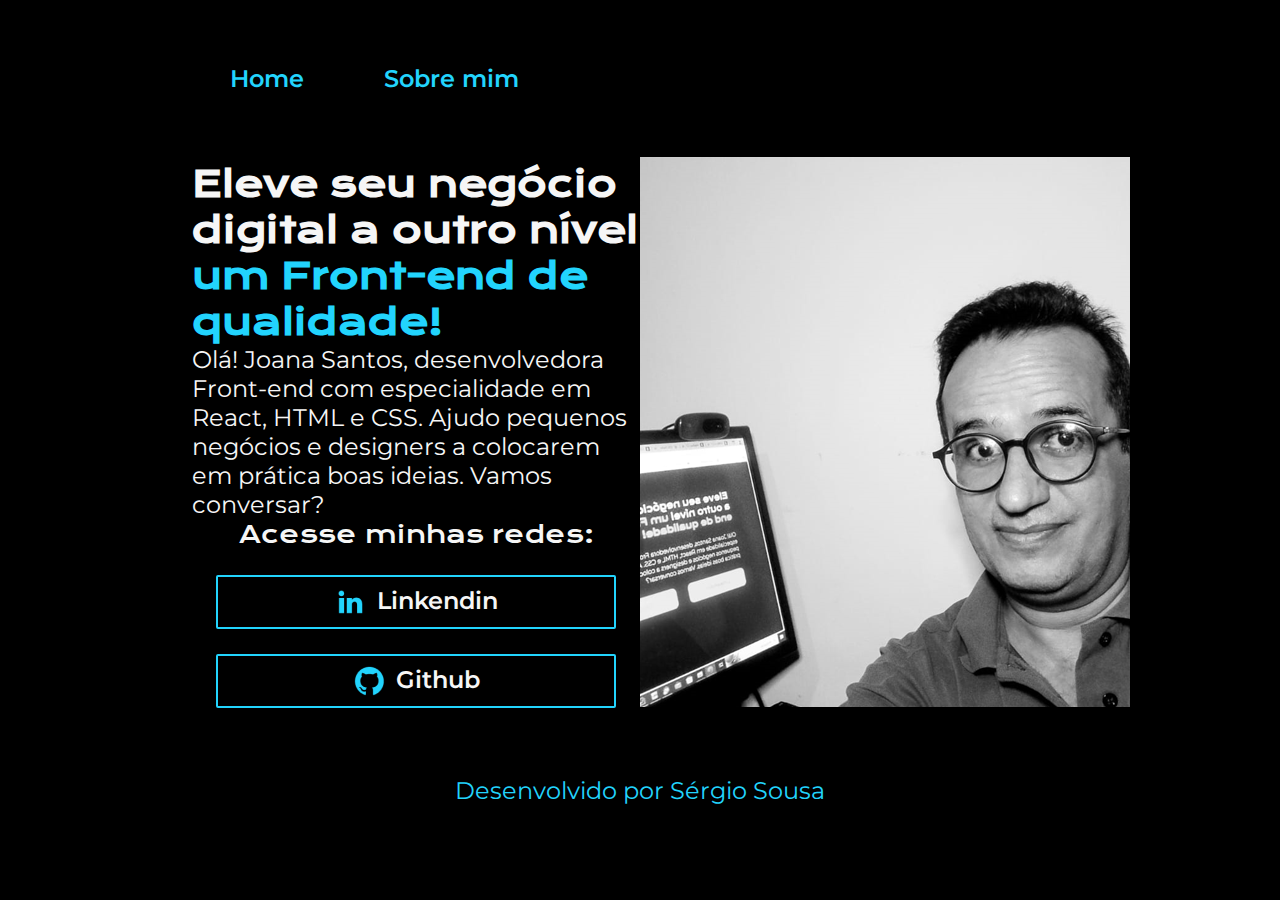
==== index.html @ 4ab58011 "Add files via upload" ====
<!DOCTYPE html>
<html lang="pt-br">
<head>
    <meta charset="UTF-8">
    <meta http-equiv="X-UA-Compatible" content="IE=edge">
    <meta name="viewport" content="width=device-width, initial-scale=1.0">
    <title>Portifólio</title>
    <link rel="stylesheet" href="./style/style.css">
</head>
<body>
    <header class="cabecalho">
        <nav class="cabecalho-menu">
            <a class="cabecalho-menu-link" href="./index.html">Home</a>
            <a class="cabecalho-menu-link" href="./about.html">Sobre mim</a>
        </nav>
    </header>
    <main class="principal">
        <section class="principal-conteudo">
            <h1 class="principal-titulo">Eleve seu negócio digital a outro nível <strong class="destaque-titulo">um Front-end de qualidade!</strong></h1>
            <p class="principal-texto">Olá! Joana Santos, desenvolvedora Front-end com especialidade em React, HTML e CSS. Ajudo pequenos negócios e designers a colocarem em prática boas ideias. Vamos conversar?</p>
            <div class="principal-butao">
                <h2 class="principal-butao-subtitulo">Acesse minhas redes:</h2>
                <a class="principal-butao-butao" href="https://www.linkedin.com/in/sergiosousa-ti/">
                    <img src="./imagens/Assets-aula2-curso3-html-e-css-main/assets/linkedin.png" alt="Linkendin">
                    Linkendin
                </a>
                <a class="principal-butao-butao" href="https://github.com/sergiosousa76">
                    <img src="./imagens/Assets-aula2-curso3-html-e-css-main/assets/github.png" alt="Github">
                    Github
                </a>
            </div>
        </section>
        <div class="fotografia-dev">
            <img src="./imagens/Untitled-1.png" alt="Foto do DEV trabalhando">
        </div>
    </main>
    <footer class="rodape">
        <p>Desenvolvido por Sérgio Sousa</p>
    </footer>
</body>
</html>
---- style/style.css ----
@import url('https://fonts.googleapis.com/css2?family=Krona+One&family=Montserrat:wght@300;600&display=swap');

:root {
    --cor-primaria: #000000;
    --cor-secundaria: #f6f6f6;
    --cor-terciaria: #22d4fd;
}
*{
    margin: 0;
    padding: 0;
}

body{
    box-sizing: border-box;
    background-color: var(--cor-primaria);
    color: var(--cor-secundaria);
}
.cabecalho{
    padding: 5% 0% 0% 18%;
}
.cabecalho-menu{
    display: flex;
    gap: 80px;
}
.cabecalho-menu-link{
    font-family: 'Montserrat', sans-serif;
    font-size: 1.5rem;
    font-weight: 600;
    color: var(--cor-terciaria);
    text-decoration: none;
}
.principal{
    display: flex;
    align-items: center;
    justify-content: space-between;
    padding: 5% 15%;
    font-family: 'Krona One', sans-serif;      
}
.principal-conteudo{
    display: flex;
    flex-direction: column;
    width: 50%;
}
.principal-titulo{
    font-size: 2.25rem;
}
.principal-texto{
    font-size: 1.5rem;
    font-family: 'Montserrat', sans-serif
}
.principal-butao-subtitulo{
    font-family: "Krona One", sans-serif;
    font-weight: 400;
    font-size: 1.5rem;
}
.principal-butao{
    display: flex;
    flex-direction: column;
    justify-content: space-between;
    align-items: center;
    gap: 25px;
}
.principal-butao-butao{
    display: flex;
    justify-content: center;
    gap: 10px;
    width: 378px;
    text-align: center;
    border-radius: 2px;
    border: 2px solid var(--cor-terciaria);
    font-size: 1.5rem;
    font-weight: 600;
    padding: 2%;
    text-decoration: none;
    color: var(--cor-secundaria);
    font-family: 'Montserrat', sans-serif;
    
}
.principal-butao-butao:hover{
    background-color: #272727;
}
.destaque-titulo{
    color: var(--cor-terciaria);
}

.fotografia-dev{
    width: 50%;
    gap: 20;
}
.rodape{
    font-family: 'Montserrat', sans-serif;
    font-size: 1.5rem;
    text-align: center;
    color: var(--cor-terciaria);
    font-weight: 400;
}
@media (max-width: 700px){
    .cabecalho{
        padding: 10%;
    }
    .cabecalho-menu{
        justify-content: center;
    }
    .principal{
        flex-direction: column-reverse;
    }
    .fotografia-dev{
        display: flex;
        justify-content: center;
        
    }
    .principal-conteudo{
        width: auto;
    }
}
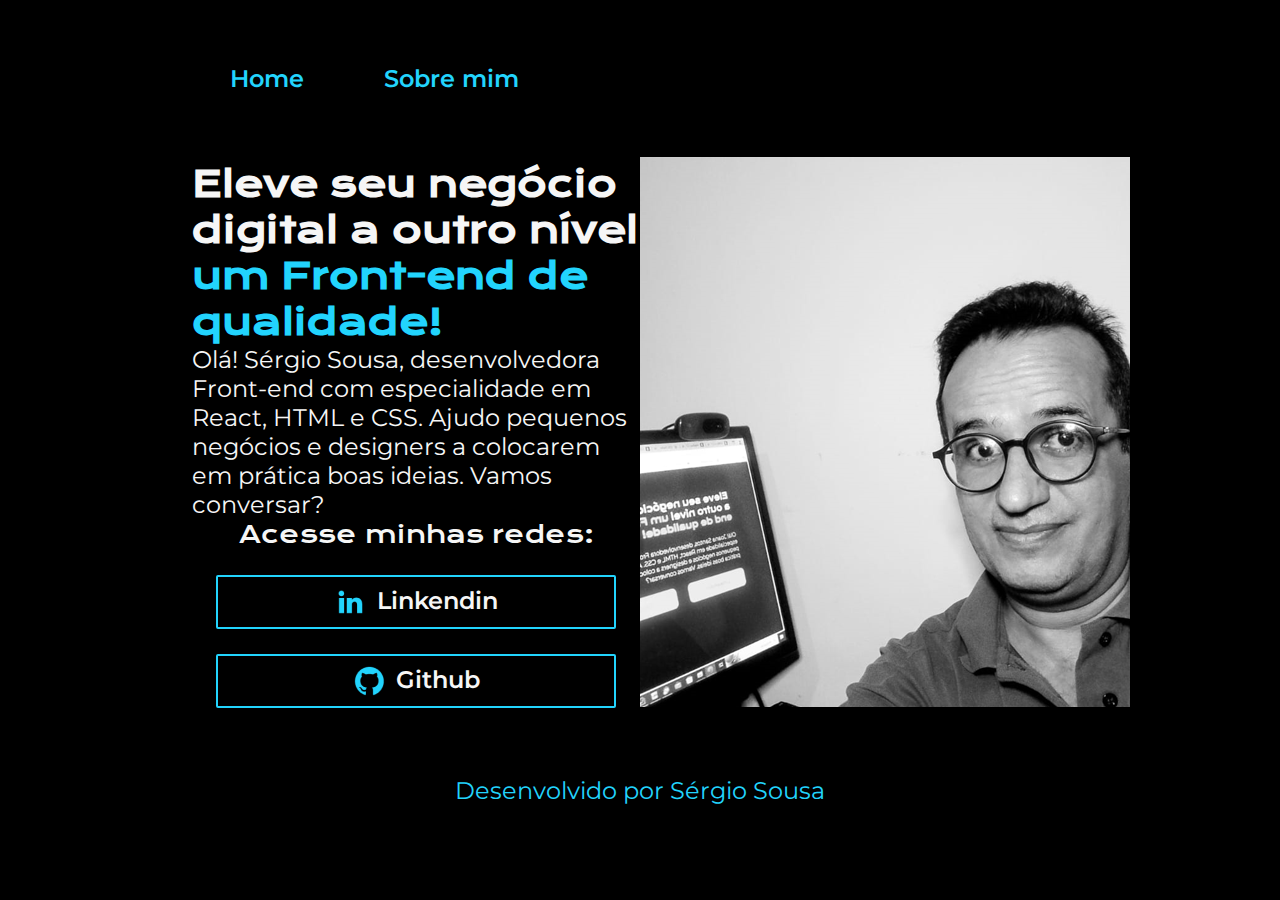
==== commit 6d4d3784: "Update index.html" ====
--- a/index.html
+++ b/index.html
@@ -17,7 +17,7 @@
     <main class="principal">
         <section class="principal-conteudo">
             <h1 class="principal-titulo">Eleve seu negócio digital a outro nível <strong class="destaque-titulo">um Front-end de qualidade!</strong></h1>
-            <p class="principal-texto">Olá! Joana Santos, desenvolvedora Front-end com especialidade em React, HTML e CSS. Ajudo pequenos negócios e designers a colocarem em prática boas ideias. Vamos conversar?</p>
+            <p class="principal-texto">Olá! Sérgio Sousa, desenvolvedora Front-end com especialidade em React, HTML e CSS. Ajudo pequenos negócios e designers a colocarem em prática boas ideias. Vamos conversar?</p>
             <div class="principal-butao">
                 <h2 class="principal-butao-subtitulo">Acesse minhas redes:</h2>
                 <a class="principal-butao-butao" href="https://www.linkedin.com/in/sergiosousa-ti/">
@@ -38,4 +38,4 @@
         <p>Desenvolvido por Sérgio Sousa</p>
     </footer>
 </body>
-</html>+</html>
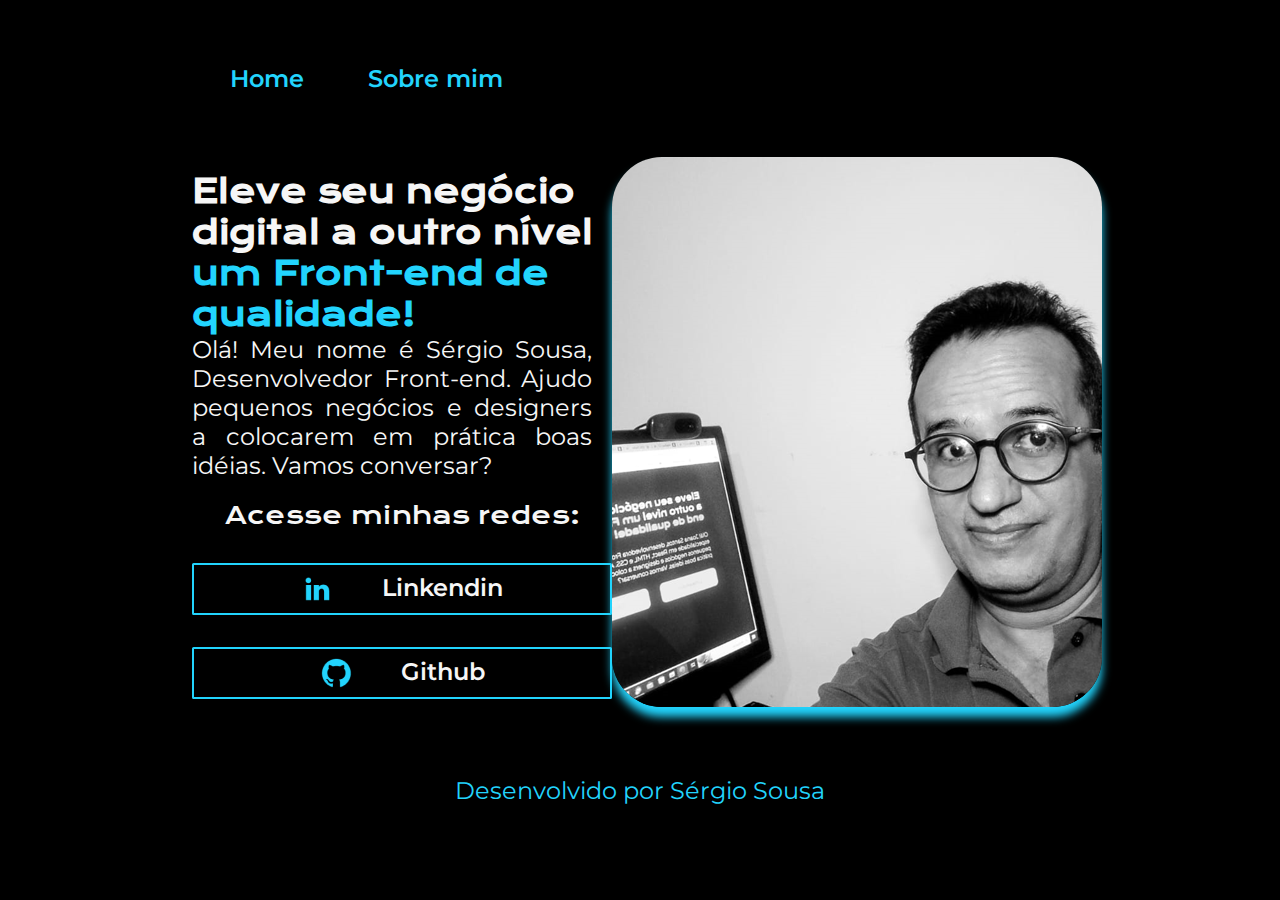
==== commit 6ca8c339: "#style: melhora no designe" ====
--- a/index.html
+++ b/index.html
@@ -17,21 +17,21 @@
     <main class="principal">
         <section class="principal-conteudo">
             <h1 class="principal-titulo">Eleve seu negócio digital a outro nível <strong class="destaque-titulo">um Front-end de qualidade!</strong></h1>
-            <p class="principal-texto">Olá! Sérgio Sousa, desenvolvedora Front-end com especialidade em React, HTML e CSS. Ajudo pequenos negócios e designers a colocarem em prática boas ideias. Vamos conversar?</p>
+            <p class="principal-texto">Olá! Meu nome é Sérgio Sousa, Desenvolvedor Front-end. Ajudo pequenos negócios e designers a colocarem em prática boas idéias. Vamos conversar?</p>
             <div class="principal-butao">
                 <h2 class="principal-butao-subtitulo">Acesse minhas redes:</h2>
-                <a class="principal-butao-butao" href="https://www.linkedin.com/in/sergiosousa-ti/">
+                <a class="principal-butao-butao" href="https://www.linkedin.com/in/sergiosousa-tec/" target="_blank">
                     <img src="./imagens/Assets-aula2-curso3-html-e-css-main/assets/linkedin.png" alt="Linkendin">
                     Linkendin
                 </a>
-                <a class="principal-butao-butao" href="https://github.com/sergiosousa76">
+                <a class="principal-butao-butao" href="https://github.com/SergioDevSousa" target="_blank">
                     <img src="./imagens/Assets-aula2-curso3-html-e-css-main/assets/github.png" alt="Github">
                     Github
                 </a>
             </div>
         </section>
         <div class="fotografia-dev">
-            <img src="./imagens/Untitled-1.png" alt="Foto do DEV trabalhando">
+            <img src="./imagens/Untitled-1.png" alt="foto-dev"/>
         </div>
     </main>
     <footer class="rodape">
--- a/style/style.css
+++ b/style/style.css
@@ -20,7 +20,7 @@
 }
 .cabecalho-menu{
     display: flex;
-    gap: 80px;
+    gap: 4rem;
 }
 .cabecalho-menu-link{
     font-family: 'Montserrat', sans-serif;
@@ -42,11 +42,13 @@
     width: 50%;
 }
 .principal-titulo{
-    font-size: 2.25rem;
+    font-size: 2rem;
 }
 .principal-texto{
     font-size: 1.5rem;
-    font-family: 'Montserrat', sans-serif
+    font-family: 'Montserrat', sans-serif;
+    text-align: justify;
+    padding: 0px 20px 20px 0px;
 }
 .principal-butao-subtitulo{
     font-family: "Krona One", sans-serif;
@@ -58,19 +60,19 @@
     flex-direction: column;
     justify-content: space-between;
     align-items: center;
-    gap: 25px;
+    gap: 2rem;
 }
 .principal-butao-butao{
     display: flex;
     justify-content: center;
-    gap: 10px;
-    width: 378px;
+    gap: 3rem;
+    width: 25rem;
     text-align: center;
-    border-radius: 2px;
+    border-radius: 0.1rem;
     border: 2px solid var(--cor-terciaria);
     font-size: 1.5rem;
     font-weight: 600;
-    padding: 2%;
+    padding: 0.5rem;
     text-decoration: none;
     color: var(--cor-secundaria);
     font-family: 'Montserrat', sans-serif;
@@ -83,9 +85,10 @@
     color: var(--cor-terciaria);
 }
 
-.fotografia-dev{
-    width: 50%;
-    gap: 20;
+.fotografia-dev img{
+    border-radius: 50px;
+    gap: 2rem;
+    box-shadow: 0px 10px 10px var(--cor-terciaria);
 }
 .rodape{
     font-family: 'Montserrat', sans-serif;
@@ -93,6 +96,7 @@
     text-align: center;
     color: var(--cor-terciaria);
     font-weight: 400;
+    padding-bottom: 2rem;
 }
 @media (max-width: 700px){
     .cabecalho{
